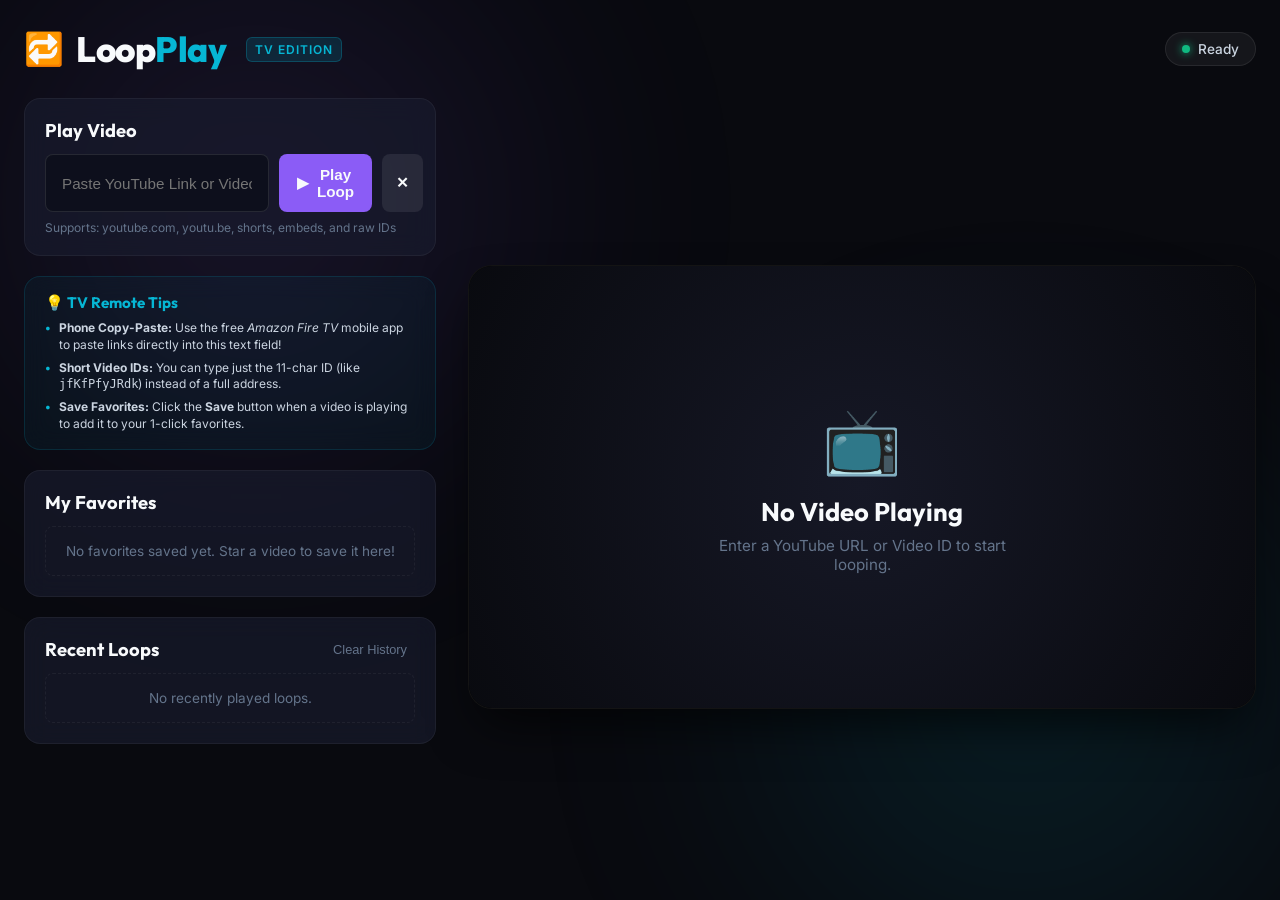
==== tv/index.html @ 8ca6954a "Restructure repository: move app to /tv/ directory, remove presets, and add root redirect page" ====
<!DOCTYPE html>
<html lang="en">
<head>
  <meta charset="UTF-8">
  <meta name="viewport" content="width=device-width, initial-scale=1.0">
  <title>Loopplay - YouTube Looper for TV</title>
  <link rel="stylesheet" href="style.css">
  <!-- Google Fonts: Inter & Outfit for premium look -->
  <link rel="preconnect" href="https://fonts.googleapis.com">
  <link rel="preconnect" href="https://fonts.gstatic.com" crossorigin>
  <link href="https://fonts.googleapis.com/css2?family=Inter:wght@400;500;600&family=Outfit:wght@500;700;800&display=swap" rel="stylesheet">
</head>
<body class="dashboard-active">
  <!-- Background Glows for Premium Aesthetic -->
  <div class="bg-glow bg-glow-1"></div>
  <div class="bg-glow bg-glow-2"></div>

  <div class="app-container">
    <!-- Header -->
    <header class="app-header">
      <div class="logo-section">
        <span class="logo-icon">🔁</span>
        <h1 class="logo-text">Loop<span>Play</span></h1>
        <span class="badge">TV Edition</span>
      </div>
      <div id="status-bar" class="status-bar">
        <span class="status-dot"></span>
        <span class="status-text">Ready</span>
      </div>
    </header>

    <!-- Main Content Area -->
    <main class="main-layout">
      
      <!-- Left Side: Dashboard controls and collections -->
      <section class="dashboard-panel">
        
        <!-- URL Input Section -->
        <div class="card search-card">
          <h2>Play Video</h2>
          <form id="play-form" class="search-form" onsubmit="return false;">
            <input 
              type="text" 
              id="video-url" 
              placeholder="Paste YouTube Link or Video ID..." 
              autocomplete="off" 
              tabindex="1"
            >
            <button type="submit" id="btn-play-submit" class="btn btn-primary" tabindex="2">
              <span class="btn-icon">▶</span> Play Loop
            </button>
            <button type="button" id="btn-clear-input" class="btn btn-secondary" tabindex="3" title="Clear input">
              ✕
            </button>
          </form>
          <div class="input-hint">Supports: youtube.com, youtu.be, shorts, embeds, and raw IDs</div>
        </div>

        <!-- TV Remote Tips Card -->
        <div class="card tips-card">
          <h2>💡 TV Remote Tips</h2>
          <ul class="tips-list">
            <li><strong>Phone Copy-Paste:</strong> Use the free <em>Amazon Fire TV</em> mobile app to paste links directly into this text field!</li>
            <li><strong>Short Video IDs:</strong> You can type just the 11-char ID (like <code>jfKfPfyJRdk</code>) instead of a full address.</li>
            <li><strong>Save Favorites:</strong> Click the <strong>Save</strong> button when a video is playing to add it to your 1-click favorites.</li>
          </ul>
        </div>

        <!-- Custom Controls Section (Visible when video is loaded) -->
        <div class="card controls-card" id="custom-controls-card">
          <h2>Now Playing Controls</h2>
          <div class="control-toolbar">
            <button id="ctrl-play" class="ctrl-btn" tabindex="4" title="Play / Pause">
              <span class="icon">⏸</span>
              <span class="label">Pause</span>
            </button>
            <button id="ctrl-mute" class="ctrl-btn" tabindex="5" title="Mute / Unmute">
              <span class="icon">🔊</span>
              <span class="label">Mute</span>
            </button>
            <button id="ctrl-loop" class="ctrl-btn active" tabindex="6" title="Toggle Loop">
              <span class="icon">🔁</span>
              <span class="label">Loop: ON</span>
            </button>
            <button id="ctrl-favorite" class="ctrl-btn" tabindex="7" title="Add to Favorites">
              <span class="icon">☆</span>
              <span class="label">Save</span>
            </button>
            <button id="ctrl-theater" class="ctrl-btn" tabindex="8" title="Fullscreen / Theater Mode">
              <span class="icon">📺</span>
              <span class="label">Theater</span>
            </button>
          </div>
        </div>

        <!-- Favorites Section -->
        <div class="card favorites-card" id="favorites-section">
          <h2>My Favorites</h2>
          <div class="collections-list" id="favorites-list">
            <div class="empty-state">No favorites saved yet. Star a video to save it here!</div>
          </div>
        </div>

        <!-- History Section -->
        <div class="card history-card" id="history-section">
          <div class="card-header-row">
            <h2>Recent Loops</h2>
            <button id="btn-clear-history" class="btn-text-only" tabindex="20">Clear History</button>
          </div>
          <div class="collections-list" id="history-list">
            <div class="empty-state">No recently played loops.</div>
          </div>
        </div>

      </section>

      <!-- Right Side: Video Player Container -->
      <section class="player-panel" id="player-panel">
        <div class="player-wrapper" id="player-wrapper">
          <!-- The Iframe will embed here -->
          <div id="youtube-player"></div>
          
          <!-- Large overlay when loading or no video -->
          <div id="player-placeholder" class="player-placeholder">
            <div class="placeholder-content">
              <span class="placeholder-icon">📺</span>
              <h3>No Video Playing</h3>
              <p>Enter a YouTube URL or Video ID to start looping.</p>
            </div>
          </div>

          <!-- Theater Mode HUD overlay (fades out in fullscreen, shows on keypress/remote action) -->
          <div id="theater-hud" class="theater-hud">
            <div class="hud-top">
              <span class="hud-logo">🔁 LoopPlay</span>
              <span id="hud-video-title" class="hud-video-title">Ambient Loop</span>
            </div>
            <div class="hud-bottom">
              <div class="hud-controls">
                <button id="hud-btn-play" class="hud-btn">⏸ Pause</button>
                <button id="hud-btn-mute" class="hud-btn">🔊 Mute</button>
                <button id="hud-btn-loop" class="hud-btn active">🔁 Loop: ON</button>
                <button id="hud-btn-favorite" class="hud-btn">☆ Save</button>
                <button id="hud-btn-exit" class="hud-btn danger">✕ Exit Fullscreen</button>
              </div>
              <div class="hud-hint">Press any arrow key to show controls. Press Back or Exit to go to dashboard.</div>
            </div>
          </div>
        </div>
      </section>

    </main>
  </div>

  <!-- YouTube IFrame Player API -->
  <script src="https://www.youtube.com/iframe_api"></script>
  <script src="app.js"></script>
</body>
</html>
---- tv/style.css ----
/* CSS Variables for Premium Design Tokens */
:root {
  --color-bg-darkest: #090a0f;
  --color-bg-dark: #121420;
  --color-bg-card: rgba(26, 29, 46, 0.65);
  --color-bg-card-hover: rgba(35, 39, 62, 0.85);
  --color-bg-input: rgba(14, 16, 27, 0.9);
  
  --color-primary: #8b5cf6;       /* Violet */
  --color-primary-glow: rgba(139, 92, 246, 0.4);
  --color-secondary: #06b6d4;     /* Cyan */
  --color-secondary-glow: rgba(6, 182, 212, 0.4);
  --color-focus: #f59e0b;         /* Amber/Yellow for high-contrast focus on TV */
  --color-focus-glow: rgba(245, 158, 11, 0.5);
  
  --color-text-bright: #f8fafc;
  --color-text-normal: #cbd5e1;
  --color-text-muted: #64748b;
  --color-danger: #ef4444;
  
  --border-radius-sm: 8px;
  --border-radius-md: 16px;
  --border-radius-lg: 24px;
  
  --transition-smooth: all 0.2s cubic-bezier(0.25, 0.8, 0.25, 1);
}

/* Base resets */
* {
  box-sizing: border-box;
  margin: 0;
  padding: 0;
  -webkit-font-smoothing: antialiased;
}

body {
  font-family: 'Inter', system-ui, -apple-system, sans-serif;
  background-color: var(--color-bg-darkest);
  color: var(--color-text-normal);
  min-height: 100vh;
  overflow-x: hidden;
  position: relative;
}

/* Background Glow Effects */
.bg-glow {
  position: fixed;
  width: 60vw;
  height: 60vw;
  border-radius: 50%;
  filter: blur(120px);
  z-index: -1;
  opacity: 0.15;
  pointer-events: none;
}

.bg-glow-1 {
  background: radial-gradient(circle, var(--color-primary) 0%, transparent 70%);
  top: -20%;
  left: -10%;
}

.bg-glow-2 {
  background: radial-gradient(circle, var(--color-secondary) 0%, transparent 70%);
  bottom: -20%;
  right: -10%;
}

/* Main Container Layout */
.app-container {
  display: flex;
  flex-direction: column;
  height: 100vh;
  padding: 24px;
  max-width: 1920px;
  margin: 0 auto;
}

/* Header styling */
.app-header {
  display: flex;
  justify-content: space-between;
  align-items: center;
  margin-bottom: 24px;
  height: 50px;
}

.logo-section {
  display: flex;
  align-items: center;
  gap: 12px;
}

.logo-icon {
  font-size: 2rem;
  line-height: 1;
}

.logo-text {
  font-family: 'Outfit', sans-serif;
  font-size: 2.2rem;
  font-weight: 800;
  color: var(--color-text-bright);
  letter-spacing: -0.5px;
}

.logo-text span {
  color: var(--color-secondary);
}

.badge {
  font-size: 0.75rem;
  font-weight: 600;
  text-transform: uppercase;
  letter-spacing: 1px;
  background-color: rgba(6, 182, 212, 0.15);
  color: var(--color-secondary);
  padding: 4px 8px;
  border-radius: 6px;
  border: 1px solid rgba(6, 182, 212, 0.25);
  margin-left: 8px;
}

/* Status Bar */
.status-bar {
  display: flex;
  align-items: center;
  gap: 8px;
  background-color: rgba(255, 255, 255, 0.05);
  padding: 8px 16px;
  border-radius: 50px;
  font-size: 0.85rem;
  font-weight: 500;
  border: 1px solid rgba(255, 255, 255, 0.08);
}

.status-dot {
  width: 8px;
  height: 8px;
  border-radius: 50%;
  background-color: #10b981; /* Green */
  box-shadow: 0 0 8px #10b981;
}

.status-bar.playing .status-dot {
  background-color: var(--color-secondary);
  box-shadow: 0 0 8px var(--color-secondary);
}

.status-bar.loading .status-dot {
  background-color: var(--color-focus);
  box-shadow: 0 0 8px var(--color-focus);
  animation: pulse-glow 1.5s infinite;
}

@keyframes pulse-glow {
  0%, 100% { opacity: 0.5; }
  50% { opacity: 1; }
}

/* Main Layout Grid */
.main-layout {
  display: grid;
  grid-template-columns: 420px 1fr;
  gap: 24px;
  flex: 1;
  min-height: 0; /* Important for inner grid scrolling */
}

/* Panel Containers */
.dashboard-panel {
  display: flex;
  flex-direction: column;
  gap: 20px;
  overflow-y: auto;
  padding-right: 8px;
  scrollbar-width: thin;
  scrollbar-color: rgba(255, 255, 255, 0.1) transparent;
}

/* Custom scrollbars for clean look */
.dashboard-panel::-webkit-scrollbar {
  width: 6px;
}
.dashboard-panel::-webkit-scrollbar-thumb {
  background: rgba(255, 255, 255, 0.15);
  border-radius: 3px;
}

.player-panel {
  display: flex;
  flex-direction: column;
  justify-content: center;
  min-height: 0;
}

/* Premium Card Glassmorphism */
.card {
  background: var(--color-bg-card);
  backdrop-filter: blur(12px);
  -webkit-backdrop-filter: blur(12px);
  border: 1px solid rgba(255, 255, 255, 0.05);
  border-radius: var(--border-radius-md);
  padding: 20px;
  transition: var(--transition-smooth);
}

.card h2 {
  font-family: 'Outfit', sans-serif;
  font-size: 1.15rem;
  font-weight: 700;
  margin-bottom: 12px;
  color: var(--color-text-bright);
}

/* Search Form */
.search-form {
  display: flex;
  gap: 10px;
}

#video-url {
  flex: 1;
  background-color: var(--color-bg-input);
  border: 1px solid rgba(255, 255, 255, 0.1);
  border-radius: var(--border-radius-sm);
  color: var(--color-text-bright);
  padding: 12px 16px;
  font-size: 0.95rem;
  transition: var(--transition-smooth);
}

#video-url:focus {
  outline: none;
  border-color: var(--color-focus);
  box-shadow: 0 0 10px var(--color-focus-glow);
}

.btn {
  display: inline-flex;
  align-items: center;
  justify-content: center;
  gap: 8px;
  border-radius: var(--border-radius-sm);
  font-weight: 600;
  font-size: 0.95rem;
  padding: 12px 18px;
  cursor: pointer;
  border: none;
  transition: var(--transition-smooth);
}

.btn-primary {
  background-color: var(--color-primary);
  color: var(--color-text-bright);
}

.btn-secondary {
  background-color: rgba(255, 255, 255, 0.08);
  color: var(--color-text-bright);
  padding: 12px 14px;
}

/* Spatial Focus Rules (Crucial for TV Remote D-pad) */
.btn:focus,
.ctrl-btn:focus,
.collection-item:focus,
#btn-clear-history:focus,
.hud-btn:focus {
  outline: none !important;
  transform: scale(1.05);
  background-color: var(--color-focus) !important;
  color: #000000 !important;
  box-shadow: 0 0 20px var(--color-focus-glow) !important;
  border-color: var(--color-focus) !important;
  z-index: 10;
}

/* Hover fallbacks */
.btn:hover {
  opacity: 0.9;
  transform: translateY(-1px);
}

.input-hint {
  font-size: 0.75rem;
  color: var(--color-text-muted);
  margin-top: 8px;
}

/* TV Remote Tips Card */
.tips-card {
  background: rgba(6, 182, 212, 0.05) !important;
  border-color: rgba(6, 182, 212, 0.15) !important;
  padding: 16px 20px !important;
}

.tips-card h2 {
  color: var(--color-secondary) !important;
  font-size: 0.95rem !important;
  margin-bottom: 8px !important;
}

.tips-list {
  list-style: none;
  font-size: 0.75rem;
  color: var(--color-text-normal);
  line-height: 1.4;
  display: flex;
  flex-direction: column;
  gap: 6px;
}

.tips-list li {
  position: relative;
  padding-left: 14px;
}

.tips-list li::before {
  content: "•";
  position: absolute;
  left: 0;
  color: var(--color-secondary);
  font-weight: bold;
}

/* Now Playing Custom Controls Card */
.controls-card {
  display: none; /* Shown dynamically in JS */
}

body.video-active .controls-card {
  display: block;
  animation: slide-in 0.3s ease-out;
}

@keyframes slide-in {
  from { opacity: 0; transform: translateY(-10px); }
  to { opacity: 1; transform: translateY(0); }
}

.control-toolbar {
  display: grid;
  grid-template-columns: repeat(5, 1fr);
  gap: 8px;
}

.ctrl-btn {
  display: flex;
  flex-direction: column;
  align-items: center;
  justify-content: center;
  gap: 6px;
  background-color: rgba(255, 255, 255, 0.05);
  border: 1px solid rgba(255, 255, 255, 0.05);
  border-radius: var(--border-radius-sm);
  padding: 10px 4px;
  color: var(--color-text-normal);
  cursor: pointer;
  transition: var(--transition-smooth);
}

.ctrl-btn .icon {
  font-size: 1.25rem;
}

.ctrl-btn .label {
  font-size: 0.7rem;
  font-weight: 500;
  text-transform: uppercase;
}

.ctrl-btn.active {
  background-color: rgba(6, 182, 212, 0.15);
  border-color: rgba(6, 182, 212, 0.4);
  color: var(--color-secondary);
}

/* Lists and Collections (History and Favorites) */
.card-header-row {
  display: flex;
  justify-content: space-between;
  align-items: center;
  margin-bottom: 12px;
}

.card-header-row h2 {
  margin-bottom: 0;
}

.btn-text-only {
  background: none;
  border: none;
  color: var(--color-text-muted);
  font-size: 0.8rem;
  font-weight: 500;
  cursor: pointer;
  padding: 4px 8px;
  border-radius: 4px;
  transition: var(--transition-smooth);
}

.btn-text-only:hover {
  color: var(--color-danger);
}

.collections-list {
  display: flex;
  flex-direction: column;
  gap: 8px;
  max-height: 220px;
  overflow-y: auto;
}

.empty-state {
  font-size: 0.85rem;
  color: var(--color-text-muted);
  text-align: center;
  padding: 16px 8px;
  border: 1px dashed rgba(255, 255, 255, 0.05);
  border-radius: var(--border-radius-sm);
}

.collection-item {
  display: flex;
  align-items: center;
  gap: 12px;
  background-color: rgba(255, 255, 255, 0.02);
  border: 1px solid rgba(255, 255, 255, 0.04);
  border-radius: var(--border-radius-sm);
  padding: 8px 12px;
  cursor: pointer;
  text-align: left;
  transition: var(--transition-smooth);
  width: 100%;
}

.collection-thumb {
  width: 50px;
  height: 38px;
  background-size: cover;
  background-position: center;
  border-radius: 4px;
  flex-shrink: 0;
}

.collection-details {
  flex: 1;
  min-width: 0;
  display: flex;
  flex-direction: column;
  gap: 2px;
}

.collection-title {
  font-size: 0.85rem;
  font-weight: 500;
  color: var(--color-text-bright);
  white-space: nowrap;
  overflow: hidden;
  text-overflow: ellipsis;
}

.collection-meta {
  font-size: 0.7rem;
  color: var(--color-text-muted);
}

.btn-remove-item {
  background: none;
  border: none;
  color: var(--color-text-muted);
  font-size: 1rem;
  cursor: pointer;
  padding: 4px 8px;
  border-radius: 4px;
}

.btn-remove-item:hover {
  color: var(--color-danger);
  background-color: rgba(239, 68, 68, 0.1);
}

/* Video Player Panel */
.player-wrapper {
  position: relative;
  width: 100%;
  aspect-ratio: 16 / 9;
  background-color: #000000;
  border-radius: var(--border-radius-lg);
  border: 1px solid rgba(255, 255, 255, 0.08);
  box-shadow: 0 25px 50px -12px rgba(0, 0, 0, 0.7);
  overflow: hidden;
}

#youtube-player {
  position: absolute;
  top: 0;
  left: 0;
  width: 100%;
  height: 100%;
  border: none;
  display: none; /* Displayed dynamically in JS */
}

/* Player Placeholder */
.player-placeholder {
  position: absolute;
  top: 0;
  left: 0;
  width: 100%;
  height: 100%;
  display: flex;
  align-items: center;
  justify-content: center;
  background: radial-gradient(circle, #161826 0%, #090a0f 100%);
  text-align: center;
  padding: 24px;
  z-index: 2;
  transition: opacity 0.4s ease;
}

.placeholder-icon {
  font-size: 4rem;
  margin-bottom: 16px;
  display: block;
}

.placeholder-content h3 {
  font-family: 'Outfit', sans-serif;
  font-size: 1.6rem;
  color: var(--color-text-bright);
  margin-bottom: 8px;
}

.placeholder-content p {
  font-size: 0.95rem;
  color: var(--color-text-muted);
  max-width: 320px;
  margin: 0 auto;
}

/* Theater Mode Styles */
body.theater-active .app-container {
  padding: 0;
  margin: 0;
  max-width: 100%;
}

body.theater-active .app-header,
body.theater-active .dashboard-panel {
  display: none !important;
}

body.theater-active .main-layout {
  grid-template-columns: 1fr;
  gap: 0;
  padding: 0;
  height: 100vh;
}

body.theater-active .player-panel {
  height: 100vh;
}

body.theater-active .player-wrapper {
  aspect-ratio: auto;
  width: 100vw;
  height: 100vh;
  border-radius: 0;
  border: none;
}

/* Theater HUD (Heads-Up Display) Overlay */
.theater-hud {
  position: absolute;
  top: 0;
  left: 0;
  width: 100%;
  height: 100%;
  z-index: 50;
  display: flex;
  flex-direction: column;
  justify-content: space-between;
  background: linear-gradient(to bottom, rgba(0,0,0,0.85) 0%, rgba(0,0,0,0) 30%, rgba(0,0,0,0) 70%, rgba(0,0,0,0.85) 100%);
  padding: 40px;
  opacity: 0;
  pointer-events: none;
  transition: opacity 0.3s ease;
}

/* Show HUD when active class is present */
.theater-hud.hud-visible {
  opacity: 1;
  pointer-events: auto;
}

.hud-top {
  display: flex;
  align-items: center;
  gap: 16px;
}

.hud-logo {
  font-family: 'Outfit', sans-serif;
  font-size: 1.5rem;
  font-weight: 800;
  color: var(--color-secondary);
  text-shadow: 0 2px 4px rgba(0, 0, 0, 0.5);
}

.hud-video-title {
  font-size: 1.25rem;
  font-weight: 600;
  color: var(--color-text-bright);
  white-space: nowrap;
  overflow: hidden;
  text-overflow: ellipsis;
  max-width: 60%;
  text-shadow: 0 2px 4px rgba(0, 0, 0, 0.5);
}

.hud-bottom {
  display: flex;
  flex-direction: column;
  align-items: center;
  gap: 16px;
}

.hud-controls {
  display: flex;
  gap: 16px;
  background-color: rgba(20, 22, 33, 0.95);
  border: 1px solid rgba(255, 255, 255, 0.1);
  padding: 12px 24px;
  border-radius: 50px;
  box-shadow: 0 10px 30px rgba(0,0,0,0.8);
}

.hud-btn {
  display: inline-flex;
  align-items: center;
  gap: 8px;
  background-color: rgba(255, 255, 255, 0.08);
  border: 1px solid rgba(255, 255, 255, 0.05);
  color: var(--color-text-bright);
  padding: 10px 20px;
  border-radius: 25px;
  font-size: 0.9rem;
  font-weight: 600;
  cursor: pointer;
  transition: var(--transition-smooth);
}

.hud-btn.active {
  background-color: rgba(6, 182, 212, 0.2);
  border-color: var(--color-secondary);
  color: var(--color-secondary);
}

.hud-btn.danger {
  background-color: rgba(239, 68, 68, 0.2);
  border-color: rgba(239, 68, 68, 0.3);
  color: #fca5a5;
}

.hud-hint {
  font-size: 0.8rem;
  color: var(--color-text-muted);
  text-shadow: 0 1px 2px rgba(0, 0, 0, 0.8);
}

/* Responsiveness for tablet/mobile if viewed there */
@media (max-width: 1024px) {
  .main-layout {
    grid-template-columns: 1fr;
    height: auto;
  }
  .app-container {
    height: auto;
    overflow-y: auto;
  }
  .player-panel {
    order: -1;
    margin-bottom: 12px;
  }
  .dashboard-panel {
    overflow-y: visible;
  }
}
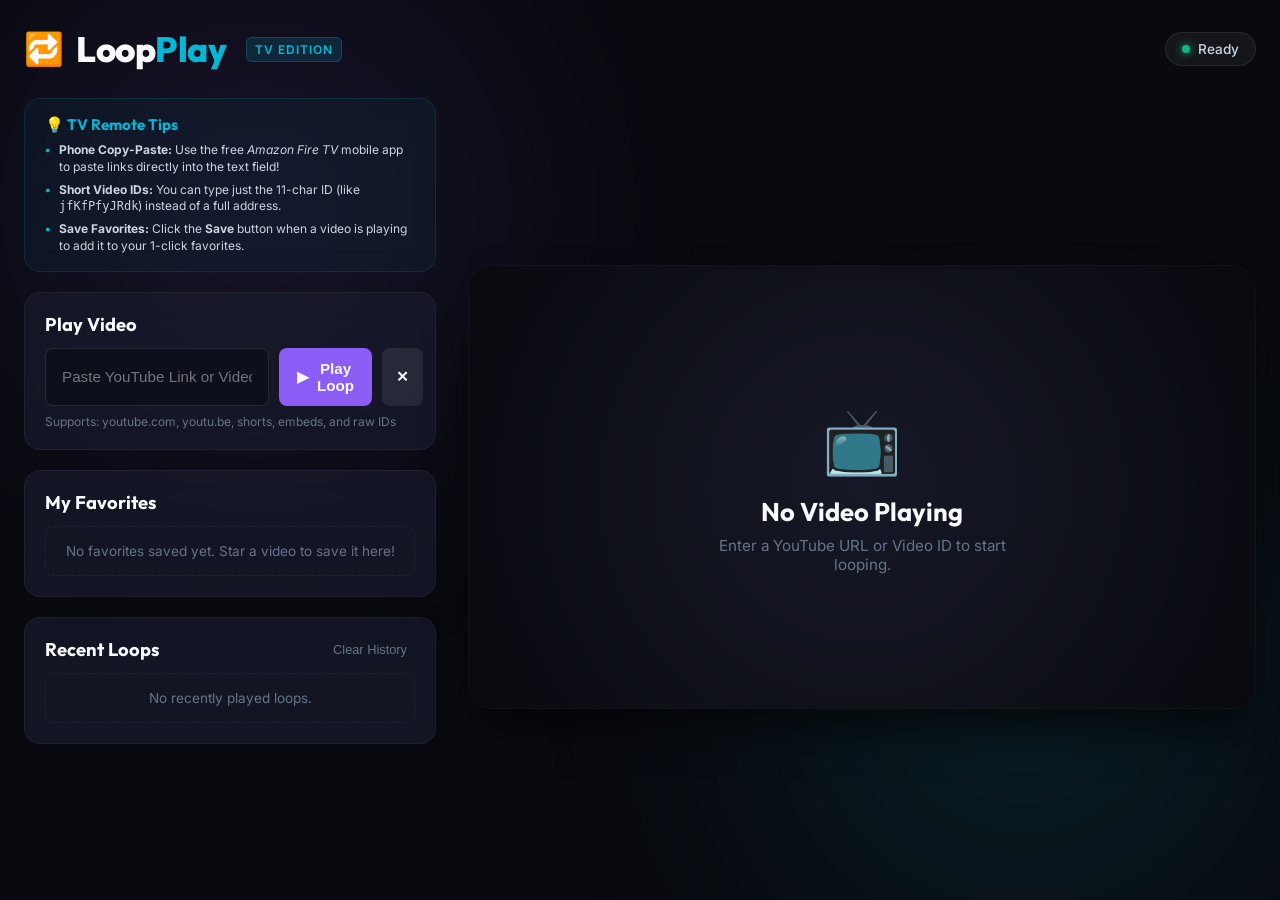
==== commit 42c17e49: "Auto-fullscreen on video play and move tips-card to the top of the dashboard" ====
--- a/tv/index.html
+++ b/tv/index.html
@@ -35,6 +35,16 @@
       <!-- Left Side: Dashboard controls and collections -->
       <section class="dashboard-panel">
         
+        <!-- TV Remote Tips Card -->
+        <div class="card tips-card">
+          <h2>💡 TV Remote Tips</h2>
+          <ul class="tips-list">
+            <li><strong>Phone Copy-Paste:</strong> Use the free <em>Amazon Fire TV</em> mobile app to paste links directly into the text field!</li>
+            <li><strong>Short Video IDs:</strong> You can type just the 11-char ID (like <code>jfKfPfyJRdk</code>) instead of a full address.</li>
+            <li><strong>Save Favorites:</strong> Click the <strong>Save</strong> button when a video is playing to add it to your 1-click favorites.</li>
+          </ul>
+        </div>
+
         <!-- URL Input Section -->
         <div class="card search-card">
           <h2>Play Video</h2>
@@ -56,15 +66,6 @@
           <div class="input-hint">Supports: youtube.com, youtu.be, shorts, embeds, and raw IDs</div>
         </div>
 
-        <!-- TV Remote Tips Card -->
-        <div class="card tips-card">
-          <h2>💡 TV Remote Tips</h2>
-          <ul class="tips-list">
-            <li><strong>Phone Copy-Paste:</strong> Use the free <em>Amazon Fire TV</em> mobile app to paste links directly into this text field!</li>
-            <li><strong>Short Video IDs:</strong> You can type just the 11-char ID (like <code>jfKfPfyJRdk</code>) instead of a full address.</li>
-            <li><strong>Save Favorites:</strong> Click the <strong>Save</strong> button when a video is playing to add it to your 1-click favorites.</li>
-          </ul>
-        </div>
 
         <!-- Custom Controls Section (Visible when video is loaded) -->
         <div class="card controls-card" id="custom-controls-card">
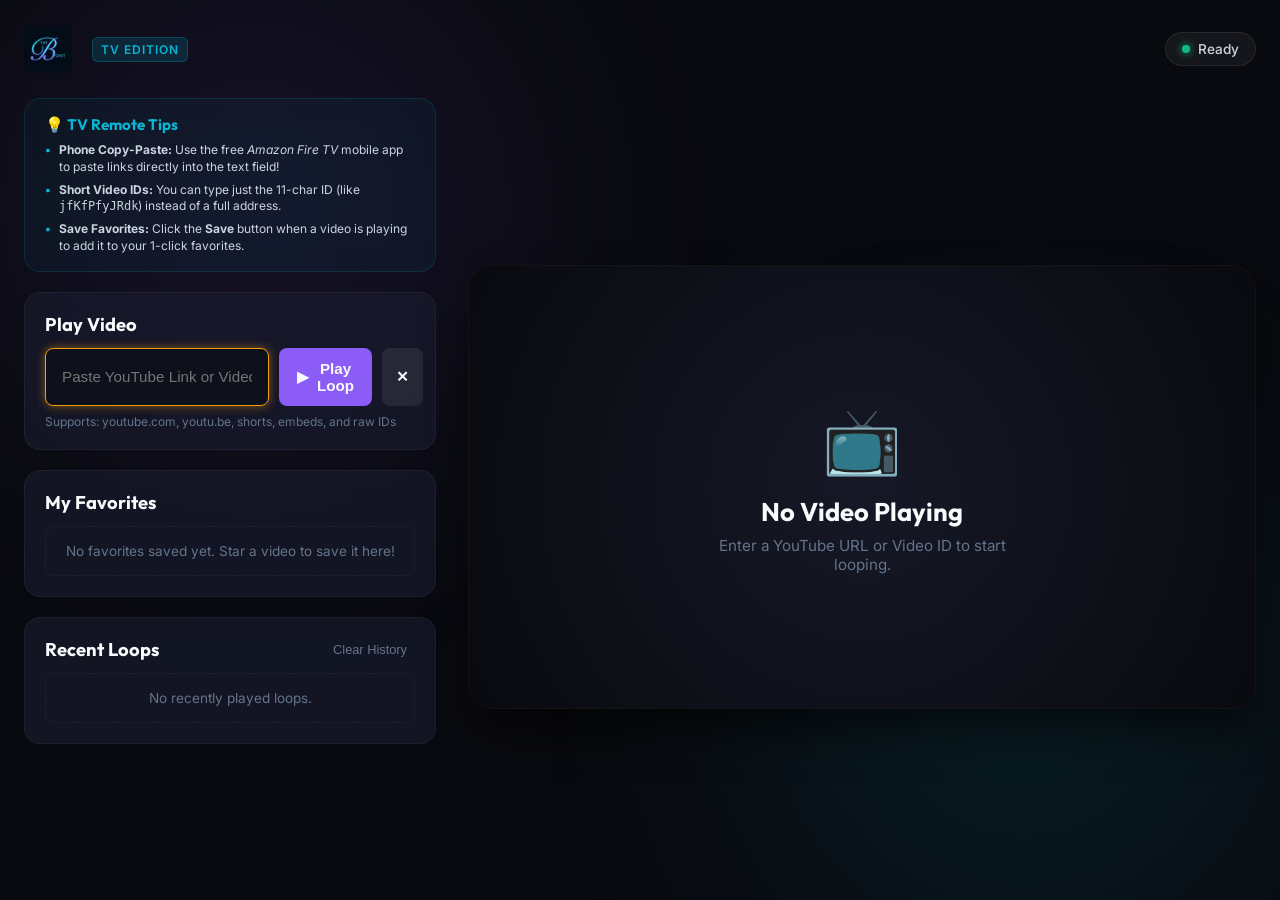
==== commit f29d0e64: "Integrate digital The B Spot logo and sharing og:image meta tags" ====
--- a/tv/index.html
+++ b/tv/index.html
@@ -3,7 +3,16 @@
 <head>
   <meta charset="UTF-8">
   <meta name="viewport" content="width=device-width, initial-scale=1.0">
-  <title>Loopplay - YouTube Looper for TV</title>
+  <title>The B Spot - TV Player</title>
+  <link rel="icon" type="image/png" href="logo.png">
+  
+  <!-- Open Graph / Sharing Meta Tags -->
+  <meta property="og:title" content="The B Spot - TV Player">
+  <meta property="og:description" content="Loop and play YouTube videos on repeat. Optimized for TV remotes and Fire Stick browsers.">
+  <meta property="og:image" content="https://place2b.best/tv/logo.png">
+  <meta property="og:url" content="https://place2b.best/tv/">
+  <meta property="og:type" content="website">
+
   <link rel="stylesheet" href="style.css">
   <!-- Google Fonts: Inter & Outfit for premium look -->
   <link rel="preconnect" href="https://fonts.googleapis.com">
@@ -19,8 +28,7 @@
     <!-- Header -->
     <header class="app-header">
       <div class="logo-section">
-        <span class="logo-icon">🔁</span>
-        <h1 class="logo-text">Loop<span>Play</span></h1>
+        <img src="logo.png" alt="The B Spot Logo" class="logo-img">
         <span class="badge">TV Edition</span>
       </div>
       <div id="status-bar" class="status-bar">
@@ -133,7 +141,7 @@
           <!-- Theater Mode HUD overlay (fades out in fullscreen, shows on keypress/remote action) -->
           <div id="theater-hud" class="theater-hud">
             <div class="hud-top">
-              <span class="hud-logo">🔁 LoopPlay</span>
+              <span class="hud-logo">The B Spot</span>
               <span id="hud-video-title" class="hud-video-title">Ambient Loop</span>
             </div>
             <div class="hud-bottom">
--- a/tv/style.css
+++ b/tv/style.css
@@ -91,21 +91,11 @@
   gap: 12px;
 }
 
-.logo-icon {
-  font-size: 2rem;
-  line-height: 1;
-}
-
-.logo-text {
-  font-family: 'Outfit', sans-serif;
-  font-size: 2.2rem;
-  font-weight: 800;
-  color: var(--color-text-bright);
-  letter-spacing: -0.5px;
-}
-
-.logo-text span {
-  color: var(--color-secondary);
+.logo-img {
+  height: 48px;
+  width: auto;
+  object-fit: contain;
+  display: block;
 }
 
 .badge {
@@ -681,8 +671,7 @@
     overflow-y: auto;
   }
   .player-panel {
-    order: -1;
-    margin-bottom: 12px;
+    margin-bottom: 20px;
   }
   .dashboard-panel {
     overflow-y: visible;
